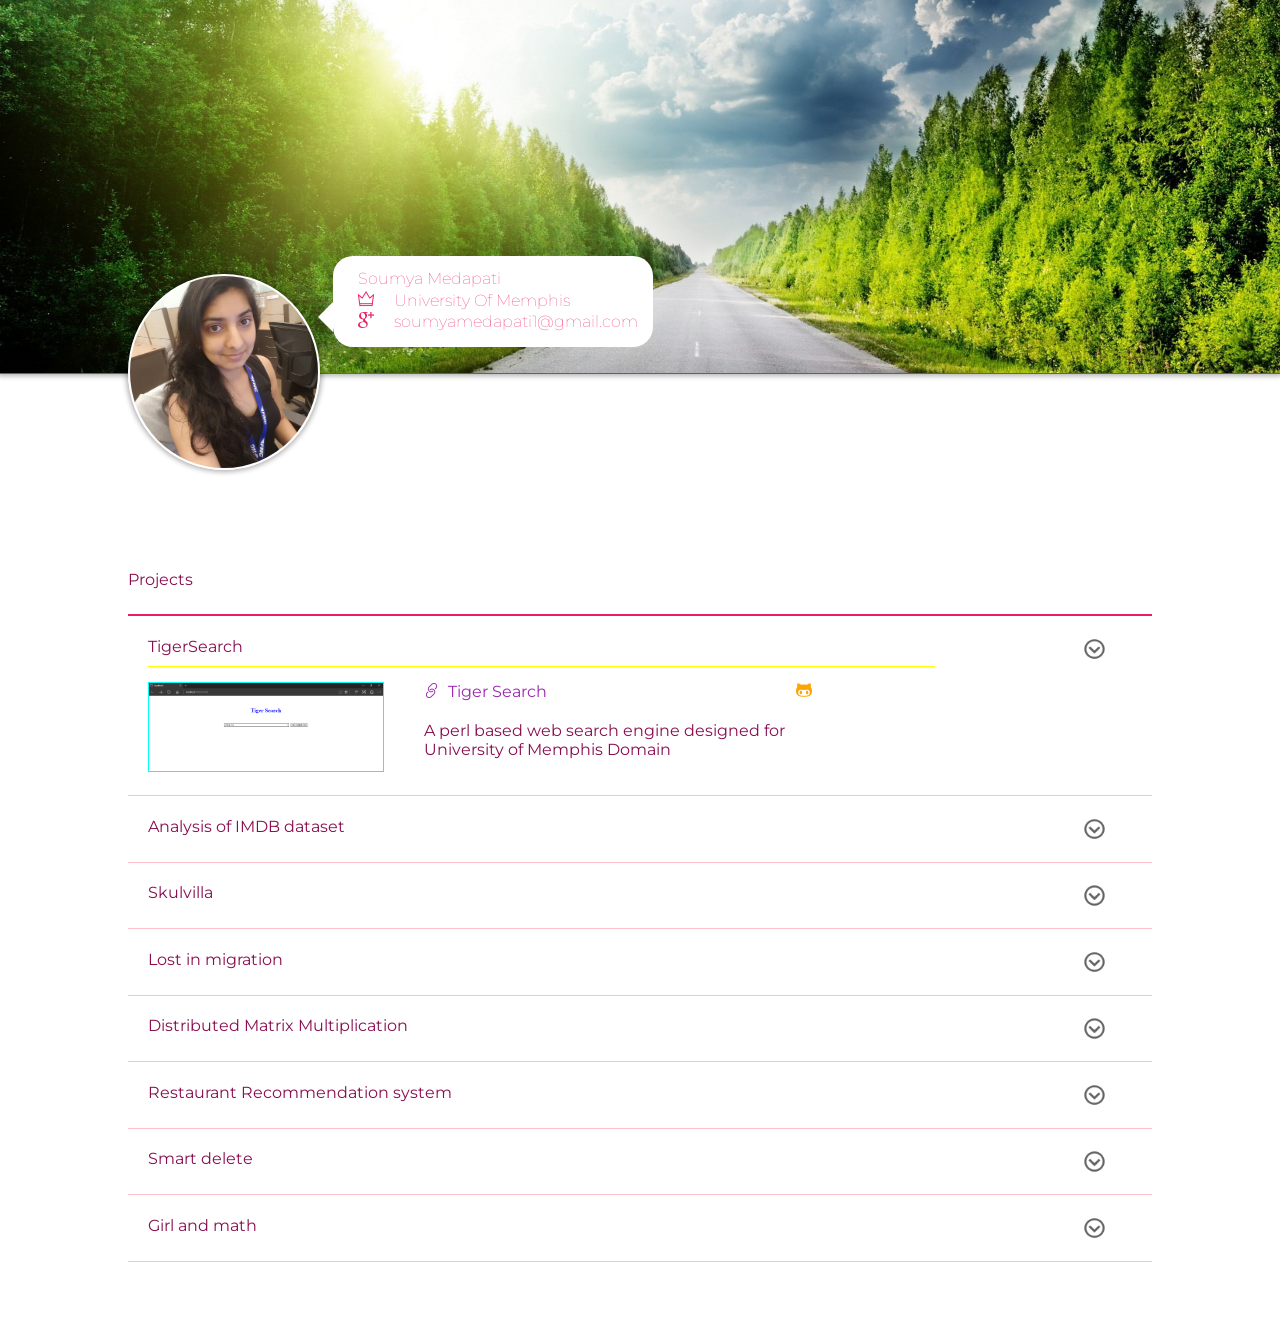
==== index.html @ c344a88a "added yelp prediction project" ====
<html>
    <head>
        <title>(: My Portfolio :)</title>
        <link rel="icon" href="images/favicon.ico">
        <link rel="stylesheet" href="css/index.css">
        <link rel="stylesheet" href="css/themify.css">
        <script src="https://ajax.googleapis.com/ajax/libs/jquery/1.11.3/jquery.min.js"></script>
    </head>
    <body>
        <div class="container">
          <div class="cover">
              <div class="address">
                  <div>Soumya Medapati</div>
                  <div><span class="ti-crown"></span>University Of Memphis</div>
                  <div><span class="ti-google"></span>soumyamedapati1@gmail.com</div>
              </div>
              
          </div>
		  
          <div class="projects">
              <div class="procircle"></div>
              <div class="header">Projects</div>
              <div class="procont">
				   <div class="project">
                      <span>TigerSearch</span>
                      <div class="symbol" data-link='TigerSearch' onclick="opendrawer(this)" id='project_0'><img src='images/down.png'></div>
                      <br>
                      <div id='TigerSearch' class="drawer">
                          <div class="image"><img src='images/portfolio/TigerSearch/UI.png'></div>
                          <div class="desc">
                              <div class="link">
                                <span class="ti-link"></span><a href='https://github.com/SoumyaMedapati/Tiger-Search-Engine.git' target="_blank">Tiger Search</a>
                                  <a href="https://github.com/SoumyaMedapati/Tiger-Search-Engine.git" target="_blank"><span class="ti-github"></span></a>
                              </div>
                              <div>A perl based web search engine designed for University of Memphis Domain</div>
                          </div>
                      </div>
                  </div>
				   <div class="project">
                      <span>Analysis of IMDB dataset</span>
                      <div class="symbol" data-link='imdb' onclick="opendrawer(this)" id='project_1'><img src='images/down.png'></div>
                      <br>
                      <div id='imdb' class="drawer">
                          <div class="image"><img src='images/portfolio/IMDB/1.png'></div>
                          <div class="desc">
                              <div class="link">
                                  <span class="ti-link"></span><a href='https://github.com/SoumyaMedapati/Analysis-of-IMDB-dataset' target="_blank">Analysis of IMDB dataset</a>
                                  <a href="https://github.com/SoumyaMedapati/Analysis-of-IMDB-dataset" target="_blank"><span class="ti-github"></span></a>
                              </div>
                              <div>This project visualizes the imdb dataset using python to predict the receipe of a good movie. It analyzes various aspects of the data set such as facebook likes, country of origin, directors, genre and determines the factors which affect the success of movie.</div>
                          </div>
                      </div>
                  </div>
				 
                  <div class="project">
                      <span>Skulvilla</span>
                      <div class="symbol" data-link='skulvilla' onclick="opendrawer(this)" id='project_2'><img src='images/down.png'></div>
                      <br>
                      <div id='skulvilla' class="drawer">
                          <div class="image"><img src='images/portfolio/skulvilla/profile.png'></div>
                          <div class="desc">
                              <div class="link">
                                  <span class="ti-link"></span><a href='https://ieeenitb.org/skulvilla' target="_blank">Skulvilla</a>
                                  <a href="https://github.com/SoumyaMedapati/fun-games-java-" target="_blank"><span class="ti-github"></span></a>
                              </div>
                              <div>facebook like social network with a better design</div>
                          </div>
                      </div>
                  </div>
				  
                  <div class="project">
                      <span>Lost in migration</span>
                      <div class="symbol" data-link='lim' onclick="opendrawer(this)" id='project_3'><img src='images/down.png'></div>
                      <br>
                      <div id='lim' class="drawer">
                          <div class="image"><img src='images/portfolio/LIM/award.png'></div>
                          <div class="desc">
                              <div class="link">
                                  <span class="ti-link"></span><a href='http://internetrevenuesystems.com/dev_droid/LIM/' target="_blank">Lost In Migration</a>
                                  <a href="https://github.com/SoumyaMedapati/Lost-in-migration-game" target="_blank"><span class="ti-github"></span></a>
                              </div>
                              <div>A simple and fun facebook game which tests our attention levels and helps improve our presence of mind</div>
                          </div>
                      </div>
                  </div>
                    <div class="project">
                      <span>Distributed Matrix Multiplication</span>
                      <div class="symbol" data-link='AWS' onclick="opendrawer(this)" id='project_4'><img src='images/down.png'></div>
                      <br>
                      <div id='AWS' class="drawer">
                          <div class="image"><img src='images/portfolio/AWS/1.png'></div>
                          <div class="desc">
                              <div class="link">
                                  <span class="ti-link"></span><a href='https://github.com/SoumyaMedapati/Distributed-Matrix-multiplication' target="_blank">Distributed Matrix Multiplication</a>
                                  <a href="https://github.com/SoumyaMedapati/Distributed-Matrix-multiplication" target="_blank"><span class="ti-github"></span></a>
                              </div>
                              <div>This project uses client server distributed architecture to perform multiplication of 10,000*10,000 dimension matrices. I have used amazon web services to create server and clients. Each row column multiplication is performed by one slave and results are collected by the master server.</div>
                          </div>
                      </div>
                  </div>
				  <div class="project">
                      <span>Restaurant Recommendation system</span>
                      <div class="symbol" data-link='Restaurant' onclick="opendrawer(this)" id='project_5'><img src='images/down.png'></div>
                      <br>
                      <div id='Restaurant' class="drawer">
                          <div class="image"><img src='images/portfolio/Restaurant/1.jpg'></div>
                          <div class="desc">
                              <div class="link">
                                  <span class="ti-link"></span><a href='https://github.com/SoumyaMedapati/Restaurant-database-project' target="_blank">Restaurant Recommendation system</a>
                                  <a href="https://github.com/SoumyaMedapati/Restaurant-database-project" target="_blank"><span class="ti-github"></span></a>
                              </div>
                              <div>The main objective of this project was to design and implement a restaurant recomendation system. Its design phase proceeded through various steps such as designing ER diagrams, mapping them to relational tables, normalizing the tables 
							  into 3NF form, creating the schema, establishing its connection with back-end and building SQL queries to retrieve essential information. HTML5, CSS3 and JavaScript was used for the front-end  along with MySQL back-end.</div>
                          </div>
                      </div>
                  </div>
                   <div class="project">
                      <span>Smart delete</span>
                      <div class="symbol" data-link='Smartdel' onclick="opendrawer(this)" id='project_6'><img src='images/down.png'></div>
                      <br>
                      <div id='Smartdel' class="drawer">
                          <div class="image"><img src='images/portfolio/Smartdel/architecture.png'></div>
                          <div class="desc">
                              <div class="link">
                                  <span class="ti-link"></span><a href='https://github.com/SoumyaMedapati/Smart-delete--new-unix-command-' target="_blank">Smart Delete</a>
                                  <a href="https://github.com/SoumyaMedapati/Smart-delete--new-unix-command-" target="_blank"><span class="ti-github"></span></a>
                              </div>
                              <div>This is a unix script to delete and restore a file, multiple files, or files having wildcard character in their names. It creates a smart recycle bin for the purpose of storing file path of deleted file.</div>
                          </div>
                      </div>
                  </div>
                  <div class="project">
                      <span>Girl and math</span>
                      <div class="symbol" data-link='GAM' onclick="opendrawer(this)" id='project_7'><img src='images/down.png'></div>
                      <br>
                      <div id='GAM' class="drawer">
                          <div class="image"><img src='images/portfolio/GAM/game.png'></div>
                          <div class="desc">
                              <div class="link">
                                  <span class="ti-link"></span><a href='https://apps.facebook.com/girl_and_math/' target="_blank">Girl And Math</a>
                                  <a href="https://github.com/SoumyaMedapati/Girl-and-math-game" target="_blank"><span class="ti-github"></span></a>
                              </div>
                              <div>a simple javascript game which improves your flair in numbers and decision making :)</div>
                          </div>
						  <div class="projects">
				   <div class="project">
                      <span>Prediction of Yelp Star Review Rating</span>
                      <div class="symbol" data-link='Prediction' onclick="opendrawer(this)" id='project_0'><img src='images/down.png'></div>
                      <br>
                      <div id='Prediction' class="drawer">
                          <div class="image"><img src='images/portfolio/PredictionYELP/Untitled.png'></div>
                          <div class="desc">
                              <div class="link">
                                <span class="ti-link"></span><a https://github.com/SoumyaMedapati/Prediction-of-Yelp-Review-Star-Rating-Using-User-Based-Collaborative-Filtering.git' target="_blank">Prediction of Yelp Star Review Rating</a>
                                  <a href="https://github.com/SoumyaMedapati/Prediction-of-Yelp-Review-Star-Rating-Using-User-Based-Collaborative-Filtering" target="_blank"><span class="ti-github"></span></a>
                              </div>
                              <div>A predictive model based on user-user collaborative Filtering Algorithm implemented in python</div>
                          </div>
                      </div>
                  </div>
                      </div>
                  </div>
              </div>
          </div>    
        </div>
        <script src="js/index.js"></script>
    </body>
</html>
---- css/index.css ----
@import url('http://fonts.googleapis.com/css?family=Montserrat');
*{
    box-sizing: border-box;
    margin:0;
    border:0;
    padding:0;
}

body{
    background: white;
    font-size: 100%;
    font-family: 'Montserrat' ,SEGOE UI;
    overflow-x:hidden;
    overflow-y: auto;
}

.container{
    position: relative;
    width:100%;
}

.container .cover{
    width:100%;
    padding-top: 25%;
    border-bottom:1px solid #E91E63;
    background: #333;
    background-image: url(../images/cover1.jpg);
    background-size: cover;
    background-position: center;
    -webkit-box-shadow: 0px 0px 5px 2px rgba(0,0,0,0.3);    
}

.container .cover .caption{
    position:relative;
    background: white;
    padding: 1% 1%;
    border-radius: 20px;
    color:#E91E63;
    margin-top: -5%;
    float: right;
    margin-right: 4%;
    border-top-left-radius: 0px;
    border-bottom-left-radius: 20px;
    font-size: 1em;
    -webkit-box-shadow: 0 0 5px 2px rgba(0,0,0,0.2);
}

.container .cover .address{
    color:#E91E63;
    width:25%;
    background: white;
    font-weight: 1;
    margin-left: 26%;
    margin-top: -5%;
    margin-bottom: 2%;
    padding: 1%;
    border-radius: 20px;
    position: relative;
    padding-left: 2%;
}

.address:after{
	right: 100%;
	top: 40%;
	border: solid transparent;
	content: " ";
	height: 0;
	width: 0;
	position: absolute;
	pointer-events: none;
    border-color: rgba(136, 183, 213, 0);
	border-right-color: white;
	border-width: 15px;
	margin-top: 10px;
}

.container .cover .address div{ margin-bottom: 1%;}

.container .cover .address div span{ margin-right: 7%;}

@-webkit-keyframes zoom{
    100%{ left:50%;}
}

.container .procircle{
    position: relative;
    cursor: pointer;
    width:15%;
    left:10%;
    padding-bottom: 15%;
    top:-100;
    -webkit-transition: all ease-out 1s;
    overflow: hidden;
    background-image: url('../images/profile.jpg');
    background-position: center;
    background-size: cover;
    border-radius: 75%;
    border:2px solid white;
    -webkit-box-shadow: 0 0 5px 2px rgba(0,0,0,0.3);
}

.container .procircle:focus{
    -webkit-animation: zoom 4s forwards 1;  
}

.container .projects{
    margin-top: 0%;
    position: relative;
}

.container .projects .procont{
    margin-top:2%;
    width:80%;
    left:10%;
    position: relative;
    border-top:2px solid #E91E63;
    margin-bottom: 5%;
    float: left;
}

.container .projects .header{
    width:100%;
    float:left;
    padding-left: 10%;
    color:#880E4F;
}

.container .projects .project{
    width:100%;
    padding:2%;
    color:#880E4F;
    border-bottom: 1px solid pink;
    float: left;
}

.container .projects .project div{ float:left;width:80%;}
.container .projects .project .symbol{ width:5%;float:right; cursor: pointer;}

.container .projects .project .symbol img{
    width:50%;
    float:left;
}

.container .projects .drawer{ display:none;width:100%;float: left; border-top: 1px solid yellow;margin-top:1%; cursor:default;}
.container .projects .drawer .image{ width:25%;float: left;padding-top:2%; }
.container .projects .drawer .desc{ width:75%;float: left; padding:2%;padding-left:10%;}

.container .projects .image img{ width:120%; border:1px solid cyan;cursor:pointer;
} 

.container .projects .drawer .desc .link{ margin-bottom: 4%;}
.container .projects .drawer .desc .link span{ color:#9C27B0;margin-right: 2%;}
.container .projects .drawer .desc .link span[class*='ti-g']{ color:orange;margin-right: 2%;margin-left: 30%;cursor: pointer;float:right;}


a{ text-decoration: none; color: #9C27B0;}
::-webkit-scrollbar {  
    width: 8px;
}  
::-webkit-scrollbar-track {  
    background-color: white;  
    border-left: 1px solid #ccc; 

}  
::-webkit-scrollbar-thumb {  
    background-color: #F06292;  
    border-radius: 1px;
}  
::-webkit-scrollbar-thumb:hover {
	background-color: #E91E63; 
}  

::-moz-scrollbar {  
    width: 10px;
}  
::-moz-scrollbar-track {  
    background-color: white;  
    border-left: 1px solid #ccc; 

}  
::-moz-scrollbar-thumb {  
    background-color: #F06292;  
    border-radius: 1px;
}  
::-moz-scrollbar-thumb:hover {
	background-color: #E91E63; 
}
---- css/themify.css ----
@font-face {
	font-family: 'themify';
	src:url('fonts/themify.eot?-fvbane');
	src:url('fonts/themify.eot?#iefix-fvbane') format('embedded-opentype'),
		url('fonts/themify.woff?-fvbane') format('woff'),
		url('fonts/themify.ttf?-fvbane') format('truetype'),
		url('fonts/themify.svg?-fvbane#themify') format('svg');
	font-weight: normal;
	font-style: normal;
}

[class^="ti-"], [class*=" ti-"] {
	font-family: 'themify';
	speak: none;
	font-style: normal;
	font-weight: normal;
	font-variant: normal;
	text-transform: none;
	line-height: 1;

	/* Better Font Rendering =========== */
	-webkit-font-smoothing: antialiased;
	-moz-osx-font-smoothing: grayscale;
}

.ti-wand:before {
	content: "\e600";
}
.ti-volume:before {
	content: "\e601";
}
.ti-user:before {
	content: "\e602";
}
.ti-unlock:before {
	content: "\e603";
}
.ti-unlink:before {
	content: "\e604";
}
.ti-trash:before {
	content: "\e605";
}
.ti-thought:before {
	content: "\e606";
}
.ti-target:before {
	content: "\e607";
}
.ti-tag:before {
	content: "\e608";
}
.ti-tablet:before {
	content: "\e609";
}
.ti-star:before {
	content: "\e60a";
}
.ti-spray:before {
	content: "\e60b";
}
.ti-signal:before {
	content: "\e60c";
}
.ti-shopping-cart:before {
	content: "\e60d";
}
.ti-shopping-cart-full:before {
	content: "\e60e";
}
.ti-settings:before {
	content: "\e60f";
}
.ti-search:before {
	content: "\e610";
}
.ti-zoom-in:before {
	content: "\e611";
}
.ti-zoom-out:before {
	content: "\e612";
}
.ti-cut:before {
	content: "\e613";
}
.ti-ruler:before {
	content: "\e614";
}
.ti-ruler-pencil:before {
	content: "\e615";
}
.ti-ruler-alt:before {
	content: "\e616";
}
.ti-bookmark:before {
	content: "\e617";
}
.ti-bookmark-alt:before {
	content: "\e618";
}
.ti-reload:before {
	content: "\e619";
}
.ti-plus:before {
	content: "\e61a";
}
.ti-pin:before {
	content: "\e61b";
}
.ti-pencil:before {
	content: "\e61c";
}
.ti-pencil-alt:before {
	content: "\e61d";
}
.ti-paint-roller:before {
	content: "\e61e";
}
.ti-paint-bucket:before {
	content: "\e61f";
}
.ti-na:before {
	content: "\e620";
}
.ti-mobile:before {
	content: "\e621";
}
.ti-minus:before {
	content: "\e622";
}
.ti-medall:before {
	content: "\e623";
}
.ti-medall-alt:before {
	content: "\e624";
}
.ti-marker:before {
	content: "\e625";
}
.ti-marker-alt:before {
	content: "\e626";
}
.ti-arrow-up:before {
	content: "\e627";
}
.ti-arrow-right:before {
	content: "\e628";
}
.ti-arrow-left:before {
	content: "\e629";
}
.ti-arrow-down:before {
	content: "\e62a";
}
.ti-lock:before {
	content: "\e62b";
}
.ti-location-arrow:before {
	content: "\e62c";
}
.ti-link:before {
	content: "\e62d";
}
.ti-layout:before {
	content: "\e62e";
}
.ti-layers:before {
	content: "\e62f";
}
.ti-layers-alt:before {
	content: "\e630";
}
.ti-key:before {
	content: "\e631";
}
.ti-import:before {
	content: "\e632";
}
.ti-image:before {
	content: "\e633";
}
.ti-heart:before {
	content: "\e634";
}
.ti-heart-broken:before {
	content: "\e635";
}
.ti-hand-stop:before {
	content: "\e636";
}
.ti-hand-open:before {
	content: "\e637";
}
.ti-hand-drag:before {
	content: "\e638";
}
.ti-folder:before {
	content: "\e639";
}
.ti-flag:before {
	content: "\e63a";
}
.ti-flag-alt:before {
	content: "\e63b";
}
.ti-flag-alt-2:before {
	content: "\e63c";
}
.ti-eye:before {
	content: "\e63d";
}
.ti-export:before {
	content: "\e63e";
}
.ti-exchange-vertical:before {
	content: "\e63f";
}
.ti-desktop:before {
	content: "\e640";
}
.ti-cup:before {
	content: "\e641";
}
.ti-crown:before {
	content: "\e642";
}
.ti-comments:before {
	content: "\e643";
}
.ti-comment:before {
	content: "\e644";
}
.ti-comment-alt:before {
	content: "\e645";
}
.ti-close:before {
	content: "\e646";
}
.ti-clip:before {
	content: "\e647";
}
.ti-angle-up:before {
	content: "\e648";
}
.ti-angle-right:before {
	content: "\e649";
}
.ti-angle-left:before {
	content: "\e64a";
}
.ti-angle-down:before {
	content: "\e64b";
}
.ti-check:before {
	content: "\e64c";
}
.ti-check-box:before {
	content: "\e64d";
}
.ti-camera:before {
	content: "\e64e";
}
.ti-announcement:before {
	content: "\e64f";
}
.ti-brush:before {
	content: "\e650";
}
.ti-briefcase:before {
	content: "\e651";
}
.ti-bolt:before {
	content: "\e652";
}
.ti-bolt-alt:before {
	content: "\e653";
}
.ti-blackboard:before {
	content: "\e654";
}
.ti-bag:before {
	content: "\e655";
}
.ti-move:before {
	content: "\e656";
}
.ti-arrows-vertical:before {
	content: "\e657";
}
.ti-arrows-horizontal:before {
	content: "\e658";
}
.ti-fullscreen:before {
	content: "\e659";
}
.ti-arrow-top-right:before {
	content: "\e65a";
}
.ti-arrow-top-left:before {
	content: "\e65b";
}
.ti-arrow-circle-up:before {
	content: "\e65c";
}
.ti-arrow-circle-right:before {
	content: "\e65d";
}
.ti-arrow-circle-left:before {
	content: "\e65e";
}
.ti-arrow-circle-down:before {
	content: "\e65f";
}
.ti-angle-double-up:before {
	content: "\e660";
}
.ti-angle-double-right:before {
	content: "\e661";
}
.ti-angle-double-left:before {
	content: "\e662";
}
.ti-angle-double-down:before {
	content: "\e663";
}
.ti-zip:before {
	content: "\e664";
}
.ti-world:before {
	content: "\e665";
}
.ti-wheelchair:before {
	content: "\e666";
}
.ti-view-list:before {
	content: "\e667";
}
.ti-view-list-alt:before {
	content: "\e668";
}
.ti-view-grid:before {
	content: "\e669";
}
.ti-uppercase:before {
	content: "\e66a";
}
.ti-upload:before {
	content: "\e66b";
}
.ti-underline:before {
	content: "\e66c";
}
.ti-truck:before {
	content: "\e66d";
}
.ti-timer:before {
	content: "\e66e";
}
.ti-ticket:before {
	content: "\e66f";
}
.ti-thumb-up:before {
	content: "\e670";
}
.ti-thumb-down:before {
	content: "\e671";
}
.ti-text:before {
	content: "\e672";
}
.ti-stats-up:before {
	content: "\e673";
}
.ti-stats-down:before {
	content: "\e674";
}
.ti-split-v:before {
	content: "\e675";
}
.ti-split-h:before {
	content: "\e676";
}
.ti-smallcap:before {
	content: "\e677";
}
.ti-shine:before {
	content: "\e678";
}
.ti-shift-right:before {
	content: "\e679";
}
.ti-shift-left:before {
	content: "\e67a";
}
.ti-shield:before {
	content: "\e67b";
}
.ti-notepad:before {
	content: "\e67c";
}
.ti-server:before {
	content: "\e67d";
}
.ti-quote-right:before {
	content: "\e67e";
}
.ti-quote-left:before {
	content: "\e67f";
}
.ti-pulse:before {
	content: "\e680";
}
.ti-printer:before {
	content: "\e681";
}
.ti-power-off:before {
	content: "\e682";
}
.ti-plug:before {
	content: "\e683";
}
.ti-pie-chart:before {
	content: "\e684";
}
.ti-paragraph:before {
	content: "\e685";
}
.ti-panel:before {
	content: "\e686";
}
.ti-package:before {
	content: "\e687";
}
.ti-music:before {
	content: "\e688";
}
.ti-music-alt:before {
	content: "\e689";
}
.ti-mouse:before {
	content: "\e68a";
}
.ti-mouse-alt:before {
	content: "\e68b";
}
.ti-money:before {
	content: "\e68c";
}
.ti-microphone:before {
	content: "\e68d";
}
.ti-menu:before {
	content: "\e68e";
}
.ti-menu-alt:before {
	content: "\e68f";
}
.ti-map:before {
	content: "\e690";
}
.ti-map-alt:before {
	content: "\e691";
}
.ti-loop:before {
	content: "\e692";
}
.ti-location-pin:before {
	content: "\e693";
}
.ti-list:before {
	content: "\e694";
}
.ti-light-bulb:before {
	content: "\e695";
}
.ti-Italic:before {
	content: "\e696";
}
.ti-info:before {
	content: "\e697";
}
.ti-infinite:before {
	content: "\e698";
}
.ti-id-badge:before {
	content: "\e699";
}
.ti-hummer:before {
	content: "\e69a";
}
.ti-home:before {
	content: "\e69b";
}
.ti-help:before {
	content: "\e69c";
}
.ti-headphone:before {
	content: "\e69d";
}
.ti-harddrives:before {
	content: "\e69e";
}
.ti-harddrive:before {
	content: "\e69f";
}
.ti-gift:before {
	content: "\e6a0";
}
.ti-game:before {
	content: "\e6a1";
}
.ti-filter:before {
	content: "\e6a2";
}
.ti-files:before {
	content: "\e6a3";
}
.ti-file:before {
	content: "\e6a4";
}
.ti-eraser:before {
	content: "\e6a5";
}
.ti-envelope:before {
	content: "\e6a6";
}
.ti-download:before {
	content: "\e6a7";
}
.ti-direction:before {
	content: "\e6a8";
}
.ti-direction-alt:before {
	content: "\e6a9";
}
.ti-dashboard:before {
	content: "\e6aa";
}
.ti-control-stop:before {
	content: "\e6ab";
}
.ti-control-shuffle:before {
	content: "\e6ac";
}
.ti-control-play:before {
	content: "\e6ad";
}
.ti-control-pause:before {
	content: "\e6ae";
}
.ti-control-forward:before {
	content: "\e6af";
}
.ti-control-backward:before {
	content: "\e6b0";
}
.ti-cloud:before {
	content: "\e6b1";
}
.ti-cloud-up:before {
	content: "\e6b2";
}
.ti-cloud-down:before {
	content: "\e6b3";
}
.ti-clipboard:before {
	content: "\e6b4";
}
.ti-car:before {
	content: "\e6b5";
}
.ti-calendar:before {
	content: "\e6b6";
}
.ti-book:before {
	content: "\e6b7";
}
.ti-bell:before {
	content: "\e6b8";
}
.ti-basketball:before {
	content: "\e6b9";
}
.ti-bar-chart:before {
	content: "\e6ba";
}
.ti-bar-chart-alt:before {
	content: "\e6bb";
}
.ti-back-right:before {
	content: "\e6bc";
}
.ti-back-left:before {
	content: "\e6bd";
}
.ti-arrows-corner:before {
	content: "\e6be";
}
.ti-archive:before {
	content: "\e6bf";
}
.ti-anchor:before {
	content: "\e6c0";
}
.ti-align-right:before {
	content: "\e6c1";
}
.ti-align-left:before {
	content: "\e6c2";
}
.ti-align-justify:before {
	content: "\e6c3";
}
.ti-align-center:before {
	content: "\e6c4";
}
.ti-alert:before {
	content: "\e6c5";
}
.ti-alarm-clock:before {
	content: "\e6c6";
}
.ti-agenda:before {
	content: "\e6c7";
}
.ti-write:before {
	content: "\e6c8";
}
.ti-window:before {
	content: "\e6c9";
}
.ti-widgetized:before {
	content: "\e6ca";
}
.ti-widget:before {
	content: "\e6cb";
}
.ti-widget-alt:before {
	content: "\e6cc";
}
.ti-wallet:before {
	content: "\e6cd";
}
.ti-video-clapper:before {
	content: "\e6ce";
}
.ti-video-camera:before {
	content: "\e6cf";
}
.ti-vector:before {
	content: "\e6d0";
}
.ti-themify-logo:before {
	content: "\e6d1";
}
.ti-themify-favicon:before {
	content: "\e6d2";
}
.ti-themify-favicon-alt:before {
	content: "\e6d3";
}
.ti-support:before {
	content: "\e6d4";
}
.ti-stamp:before {
	content: "\e6d5";
}
.ti-split-v-alt:before {
	content: "\e6d6";
}
.ti-slice:before {
	content: "\e6d7";
}
.ti-shortcode:before {
	content: "\e6d8";
}
.ti-shift-right-alt:before {
	content: "\e6d9";
}
.ti-shift-left-alt:before {
	content: "\e6da";
}
.ti-ruler-alt-2:before {
	content: "\e6db";
}
.ti-receipt:before {
	content: "\e6dc";
}
.ti-pin2:before {
	content: "\e6dd";
}
.ti-pin-alt:before {
	content: "\e6de";
}
.ti-pencil-alt2:before {
	content: "\e6df";
}
.ti-palette:before {
	content: "\e6e0";
}
.ti-more:before {
	content: "\e6e1";
}
.ti-more-alt:before {
	content: "\e6e2";
}
.ti-microphone-alt:before {
	content: "\e6e3";
}
.ti-magnet:before {
	content: "\e6e4";
}
.ti-line-double:before {
	content: "\e6e5";
}
.ti-line-dotted:before {
	content: "\e6e6";
}
.ti-line-dashed:before {
	content: "\e6e7";
}
.ti-layout-width-full:before {
	content: "\e6e8";
}
.ti-layout-width-default:before {
	content: "\e6e9";
}
.ti-layout-width-default-alt:before {
	content: "\e6ea";
}
.ti-layout-tab:before {
	content: "\e6eb";
}
.ti-layout-tab-window:before {
	content: "\e6ec";
}
.ti-layout-tab-v:before {
	content: "\e6ed";
}
.ti-layout-tab-min:before {
	content: "\e6ee";
}
.ti-layout-slider:before {
	content: "\e6ef";
}
.ti-layout-slider-alt:before {
	content: "\e6f0";
}
.ti-layout-sidebar-right:before {
	content: "\e6f1";
}
.ti-layout-sidebar-none:before {
	content: "\e6f2";
}
.ti-layout-sidebar-left:before {
	content: "\e6f3";
}
.ti-layout-placeholder:before {
	content: "\e6f4";
}
.ti-layout-menu:before {
	content: "\e6f5";
}
.ti-layout-menu-v:before {
	content: "\e6f6";
}
.ti-layout-menu-separated:before {
	content: "\e6f7";
}
.ti-layout-menu-full:before {
	content: "\e6f8";
}
.ti-layout-media-right-alt:before {
	content: "\e6f9";
}
.ti-layout-media-right:before {
	content: "\e6fa";
}
.ti-layout-media-overlay:before {
	content: "\e6fb";
}
.ti-layout-media-overlay-alt:before {
	content: "\e6fc";
}
.ti-layout-media-overlay-alt-2:before {
	content: "\e6fd";
}
.ti-layout-media-left-alt:before {
	content: "\e6fe";
}
.ti-layout-media-left:before {
	content: "\e6ff";
}
.ti-layout-media-center-alt:before {
	content: "\e700";
}
.ti-layout-media-center:before {
	content: "\e701";
}
.ti-layout-list-thumb:before {
	content: "\e702";
}
.ti-layout-list-thumb-alt:before {
	content: "\e703";
}
.ti-layout-list-post:before {
	content: "\e704";
}
.ti-layout-list-large-image:before {
	content: "\e705";
}
.ti-layout-line-solid:before {
	content: "\e706";
}
.ti-layout-grid4:before {
	content: "\e707";
}
.ti-layout-grid3:before {
	content: "\e708";
}
.ti-layout-grid2:before {
	content: "\e709";
}
.ti-layout-grid2-thumb:before {
	content: "\e70a";
}
.ti-layout-cta-right:before {
	content: "\e70b";
}
.ti-layout-cta-left:before {
	content: "\e70c";
}
.ti-layout-cta-center:before {
	content: "\e70d";
}
.ti-layout-cta-btn-right:before {
	content: "\e70e";
}
.ti-layout-cta-btn-left:before {
	content: "\e70f";
}
.ti-layout-column4:before {
	content: "\e710";
}
.ti-layout-column3:before {
	content: "\e711";
}
.ti-layout-column2:before {
	content: "\e712";
}
.ti-layout-accordion-separated:before {
	content: "\e713";
}
.ti-layout-accordion-merged:before {
	content: "\e714";
}
.ti-layout-accordion-list:before {
	content: "\e715";
}
.ti-ink-pen:before {
	content: "\e716";
}
.ti-info-alt:before {
	content: "\e717";
}
.ti-help-alt:before {
	content: "\e718";
}
.ti-headphone-alt:before {
	content: "\e719";
}
.ti-hand-point-up:before {
	content: "\e71a";
}
.ti-hand-point-right:before {
	content: "\e71b";
}
.ti-hand-point-left:before {
	content: "\e71c";
}
.ti-hand-point-down:before {
	content: "\e71d";
}
.ti-gallery:before {
	content: "\e71e";
}
.ti-face-smile:before {
	content: "\e71f";
}
.ti-face-sad:before {
	content: "\e720";
}
.ti-credit-card:before {
	content: "\e721";
}
.ti-control-skip-forward:before {
	content: "\e722";
}
.ti-control-skip-backward:before {
	content: "\e723";
}
.ti-control-record:before {
	content: "\e724";
}
.ti-control-eject:before {
	content: "\e725";
}
.ti-comments-smiley:before {
	content: "\e726";
}
.ti-brush-alt:before {
	content: "\e727";
}
.ti-youtube:before {
	content: "\e728";
}
.ti-vimeo:before {
	content: "\e729";
}
.ti-twitter:before {
	content: "\e72a";
}
.ti-time:before {
	content: "\e72b";
}
.ti-tumblr:before {
	content: "\e72c";
}
.ti-skype:before {
	content: "\e72d";
}
.ti-share:before {
	content: "\e72e";
}
.ti-share-alt:before {
	content: "\e72f";
}
.ti-rocket:before {
	content: "\e730";
}
.ti-pinterest:before {
	content: "\e731";
}
.ti-new-window:before {
	content: "\e732";
}
.ti-microsoft:before {
	content: "\e733";
}
.ti-list-ol:before {
	content: "\e734";
}
.ti-linkedin:before {
	content: "\e735";
}
.ti-layout-sidebar-2:before {
	content: "\e736";
}
.ti-layout-grid4-alt:before {
	content: "\e737";
}
.ti-layout-grid3-alt:before {
	content: "\e738";
}
.ti-layout-grid2-alt:before {
	content: "\e739";
}
.ti-layout-column4-alt:before {
	content: "\e73a";
}
.ti-layout-column3-alt:before {
	content: "\e73b";
}
.ti-layout-column2-alt:before {
	content: "\e73c";
}
.ti-instagram:before {
	content: "\e73d";
}
.ti-google:before {
	content: "\e73e";
}
.ti-github:before {
	content: "\e73f";
}
.ti-flickr:before {
	content: "\e740";
}
.ti-facebook:before {
	content: "\e741";
}
.ti-dropbox:before {
	content: "\e742";
}
.ti-dribbble:before {
	content: "\e743";
}
.ti-apple:before {
	content: "\e744";
}
.ti-android:before {
	content: "\e745";
}
.ti-save:before {
	content: "\e746";
}
.ti-save-alt:before {
	content: "\e747";
}
.ti-yahoo:before {
	content: "\e748";
}
.ti-wordpress:before {
	content: "\e749";
}
.ti-vimeo-alt:before {
	content: "\e74a";
}
.ti-twitter-alt:before {
	content: "\e74b";
}
.ti-tumblr-alt:before {
	content: "\e74c";
}
.ti-trello:before {
	content: "\e74d";
}
.ti-stack-overflow:before {
	content: "\e74e";
}
.ti-soundcloud:before {
	content: "\e74f";
}
.ti-sharethis:before {
	content: "\e750";
}
.ti-sharethis-alt:before {
	content: "\e751";
}
.ti-reddit:before {
	content: "\e752";
}
.ti-pinterest-alt:before {
	content: "\e753";
}
.ti-microsoft-alt:before {
	content: "\e754";
}
.ti-linux:before {
	content: "\e755";
}
.ti-jsfiddle:before {
	content: "\e756";
}
.ti-joomla:before {
	content: "\e757";
}
.ti-html5:before {
	content: "\e758";
}
.ti-flickr-alt:before {
	content: "\e759";
}
.ti-email:before {
	content: "\e75a";
}
.ti-drupal:before {
	content: "\e75b";
}
.ti-dropbox-alt:before {
	content: "\e75c";
}
.ti-css3:before {
	content: "\e75d";
}
.ti-rss:before {
	content: "\e75e";
}
.ti-rss-alt:before {
	content: "\e75f";
}
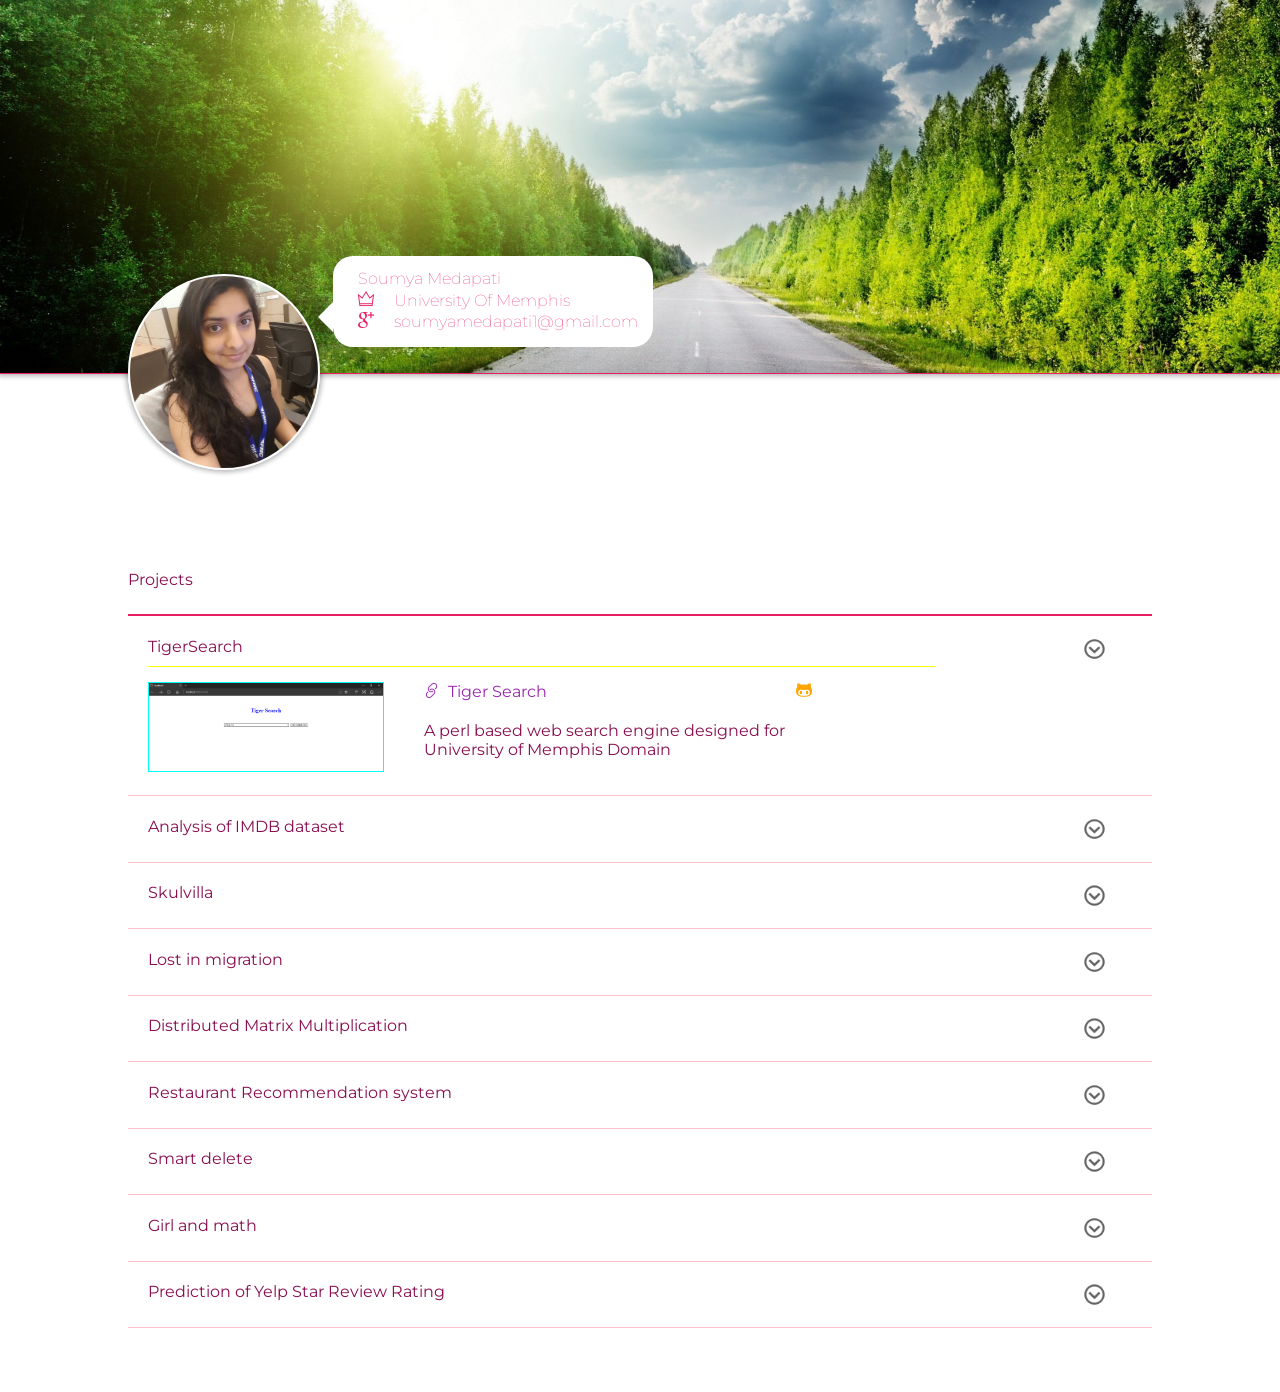
==== commit e493dde7: "added yelp prediction project" ====
--- a/index.html
+++ b/index.html
@@ -141,11 +141,12 @@
                                   <a href="https://github.com/SoumyaMedapati/Girl-and-math-game" target="_blank"><span class="ti-github"></span></a>
                               </div>
                               <div>a simple javascript game which improves your flair in numbers and decision making :)</div>
-                          </div>
-						  <div class="projects">
+                          </div>	
+					  </div>
+				   </div>					
 				   <div class="project">
                       <span>Prediction of Yelp Star Review Rating</span>
-                      <div class="symbol" data-link='Prediction' onclick="opendrawer(this)" id='project_0'><img src='images/down.png'></div>
+                      <div class="symbol" data-link='Prediction' onclick="opendrawer(this)" id='project_8'><img src='images/down.png'></div>
                       <br>
                       <div id='Prediction' class="drawer">
                           <div class="image"><img src='images/portfolio/PredictionYELP/Untitled.png'></div>
@@ -158,7 +159,7 @@
                           </div>
                       </div>
                   </div>
-                      </div>
+              
                   </div>
               </div>
           </div>    
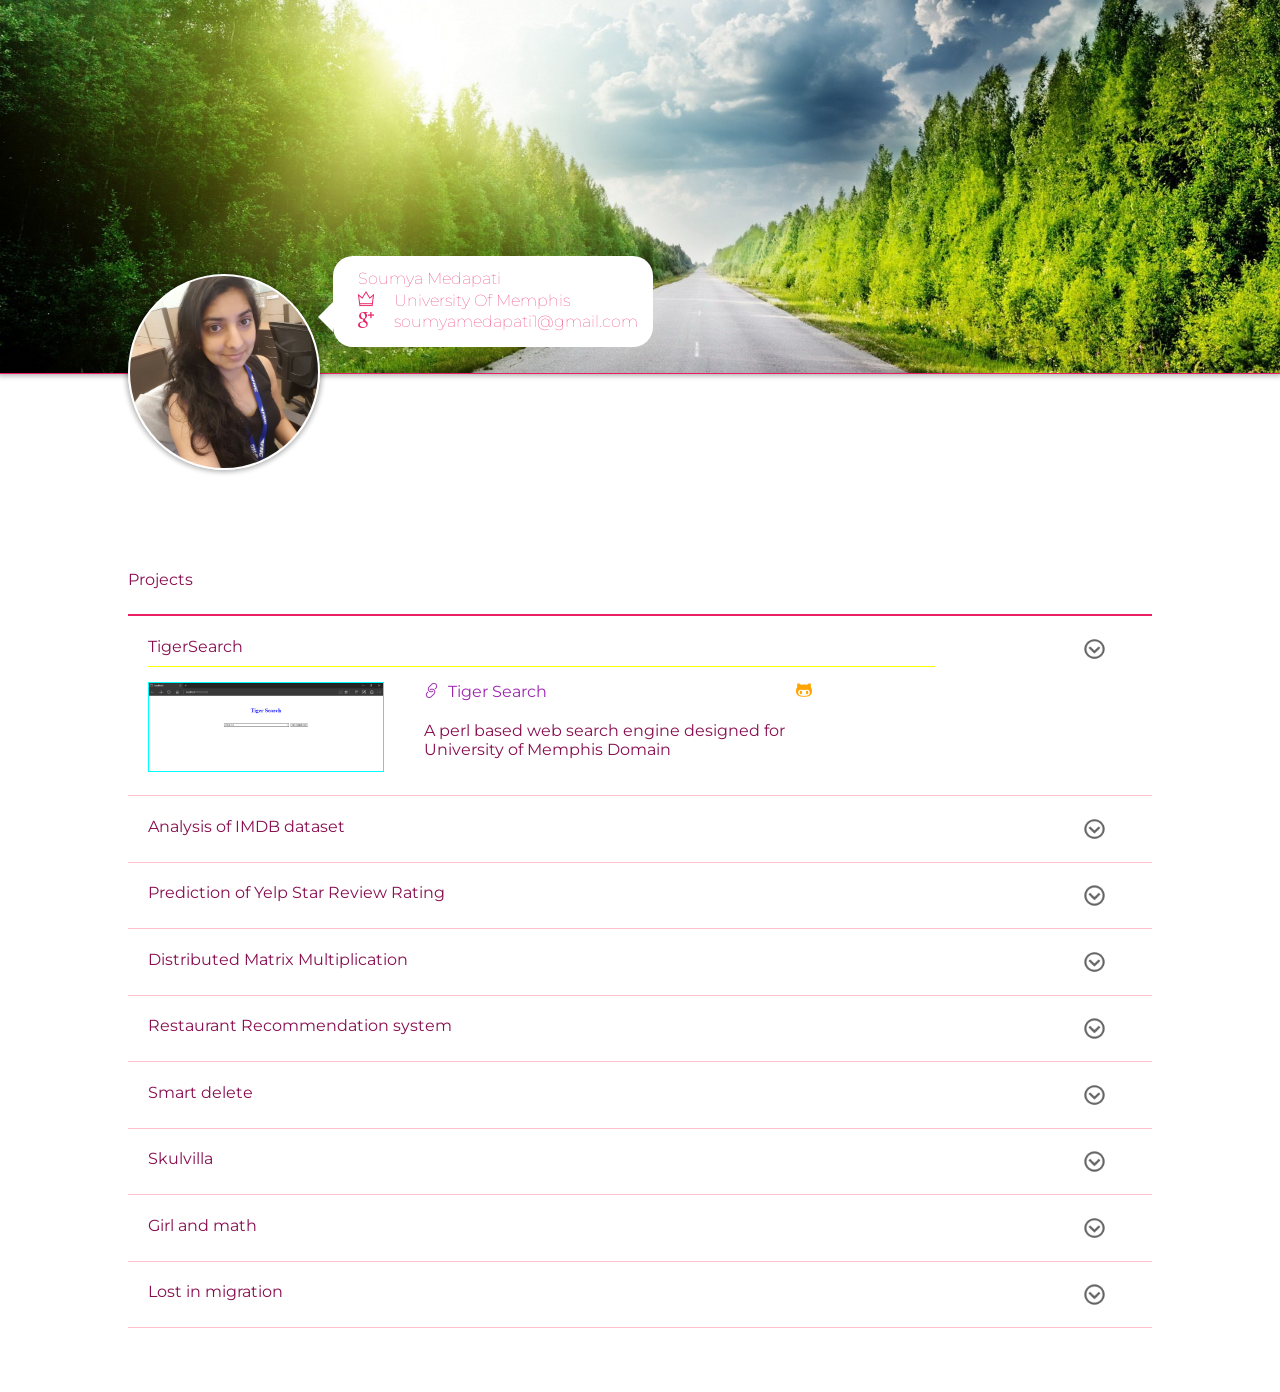
==== commit 8aa4c2a2: "enhanced the order" ====
--- a/index.html
+++ b/index.html
@@ -52,40 +52,28 @@
                       </div>
                   </div>
 				 
-                  <div class="project">
-                      <span>Skulvilla</span>
-                      <div class="symbol" data-link='skulvilla' onclick="opendrawer(this)" id='project_2'><img src='images/down.png'></div>
+				 <div class="project">
+                      <span>Prediction of Yelp Star Review Rating</span>
+                      <div class="symbol" data-link='Prediction' onclick="opendrawer(this)" id='project_2'><img src='images/down.png'></div>
                       <br>
-                      <div id='skulvilla' class="drawer">
-                          <div class="image"><img src='images/portfolio/skulvilla/profile.png'></div>
+                      <div id='Prediction' class="drawer">
+                          <div class="image"><img src='images/portfolio/PredictionYELP/Untitled.png'></div>
                           <div class="desc">
                               <div class="link">
-                                  <span class="ti-link"></span><a href='https://ieeenitb.org/skulvilla' target="_blank">Skulvilla</a>
-                                  <a href="https://github.com/SoumyaMedapati/fun-games-java-" target="_blank"><span class="ti-github"></span></a>
+                                <span class="ti-link"></span><a https://github.com/SoumyaMedapati/Prediction-of-Yelp-Review-Star-Rating-Using-User-Based-Collaborative-Filtering.git' target="_blank">Prediction of Yelp Star Review Rating</a>
+                                  <a href="https://github.com/SoumyaMedapati/Prediction-of-Yelp-Review-Star-Rating-Using-User-Based-Collaborative-Filtering" target="_blank"><span class="ti-github"></span></a>
                               </div>
-                              <div>facebook like social network with a better design</div>
+                              <div>A predictive model based on user-user collaborative Filtering Algorithm implemented in python</div>
                           </div>
                       </div>
                   </div>
+				 
+                  
+		
 				  
-                  <div class="project">
-                      <span>Lost in migration</span>
-                      <div class="symbol" data-link='lim' onclick="opendrawer(this)" id='project_3'><img src='images/down.png'></div>
-                      <br>
-                      <div id='lim' class="drawer">
-                          <div class="image"><img src='images/portfolio/LIM/award.png'></div>
-                          <div class="desc">
-                              <div class="link">
-                                  <span class="ti-link"></span><a href='http://internetrevenuesystems.com/dev_droid/LIM/' target="_blank">Lost In Migration</a>
-                                  <a href="https://github.com/SoumyaMedapati/Lost-in-migration-game" target="_blank"><span class="ti-github"></span></a>
-                              </div>
-                              <div>A simple and fun facebook game which tests our attention levels and helps improve our presence of mind</div>
-                          </div>
-                      </div>
-                  </div>
                     <div class="project">
                       <span>Distributed Matrix Multiplication</span>
-                      <div class="symbol" data-link='AWS' onclick="opendrawer(this)" id='project_4'><img src='images/down.png'></div>
+                      <div class="symbol" data-link='AWS' onclick="opendrawer(this)" id='project_3'><img src='images/down.png'></div>
                       <br>
                       <div id='AWS' class="drawer">
                           <div class="image"><img src='images/portfolio/AWS/1.png'></div>
@@ -100,7 +88,7 @@
                   </div>
 				  <div class="project">
                       <span>Restaurant Recommendation system</span>
-                      <div class="symbol" data-link='Restaurant' onclick="opendrawer(this)" id='project_5'><img src='images/down.png'></div>
+                      <div class="symbol" data-link='Restaurant' onclick="opendrawer(this)" id='project_4'><img src='images/down.png'></div>
                       <br>
                       <div id='Restaurant' class="drawer">
                           <div class="image"><img src='images/portfolio/Restaurant/1.jpg'></div>
@@ -116,7 +104,7 @@
                   </div>
                    <div class="project">
                       <span>Smart delete</span>
-                      <div class="symbol" data-link='Smartdel' onclick="opendrawer(this)" id='project_6'><img src='images/down.png'></div>
+                      <div class="symbol" data-link='Smartdel' onclick="opendrawer(this)" id='project_5'><img src='images/down.png'></div>
                       <br>
                       <div id='Smartdel' class="drawer">
                           <div class="image"><img src='images/portfolio/Smartdel/architecture.png'></div>
@@ -129,6 +117,23 @@
                           </div>
                       </div>
                   </div>
+				  
+				  <div class="project">
+                      <span>Skulvilla</span>
+                      <div class="symbol" data-link='skulvilla' onclick="opendrawer(this)" id='project_6'><img src='images/down.png'></div>
+                      <br>
+                      <div id='skulvilla' class="drawer">
+                          <div class="image"><img src='images/portfolio/skulvilla/profile.png'></div>
+                          <div class="desc">
+                              <div class="link">
+                                  <span class="ti-link"></span><a href='https://ieeenitb.org/skulvilla' target="_blank">Skulvilla</a>
+                                  <a href="https://github.com/SoumyaMedapati/fun-games-java-" target="_blank"><span class="ti-github"></span></a>
+                              </div>
+                              <div>facebook like social network with a better design</div>
+                          </div>
+                      </div>
+                  </div>
+				  
                   <div class="project">
                       <span>Girl and math</span>
                       <div class="symbol" data-link='GAM' onclick="opendrawer(this)" id='project_7'><img src='images/down.png'></div>
@@ -143,22 +148,24 @@
                               <div>a simple javascript game which improves your flair in numbers and decision making :)</div>
                           </div>	
 					  </div>
-				   </div>					
-				   <div class="project">
-                      <span>Prediction of Yelp Star Review Rating</span>
-                      <div class="symbol" data-link='Prediction' onclick="opendrawer(this)" id='project_8'><img src='images/down.png'></div>
+				   </div>		
+
+                 <div class="project">
+                      <span>Lost in migration</span>
+                      <div class="symbol" data-link='lim' onclick="opendrawer(this)" id='project_8'><img src='images/down.png'></div>
                       <br>
-                      <div id='Prediction' class="drawer">
-                          <div class="image"><img src='images/portfolio/PredictionYELP/Untitled.png'></div>
+                      <div id='lim' class="drawer">
+                          <div class="image"><img src='images/portfolio/LIM/award.png'></div>
                           <div class="desc">
                               <div class="link">
-                                <span class="ti-link"></span><a https://github.com/SoumyaMedapati/Prediction-of-Yelp-Review-Star-Rating-Using-User-Based-Collaborative-Filtering.git' target="_blank">Prediction of Yelp Star Review Rating</a>
-                                  <a href="https://github.com/SoumyaMedapati/Prediction-of-Yelp-Review-Star-Rating-Using-User-Based-Collaborative-Filtering" target="_blank"><span class="ti-github"></span></a>
+                                  <span class="ti-link"></span><a href='http://internetrevenuesystems.com/dev_droid/LIM/' target="_blank">Lost In Migration</a>
+                                  <a href="https://github.com/SoumyaMedapati/Lost-in-migration-game" target="_blank"><span class="ti-github"></span></a>
                               </div>
-                              <div>A predictive model based on user-user collaborative Filtering Algorithm implemented in python</div>
+                              <div>A simple and fun facebook game which tests our attention levels and helps improve our presence of mind</div>
                           </div>
                       </div>
-                  </div>
+                  </div>				   
+				   
               
                   </div>
               </div>
